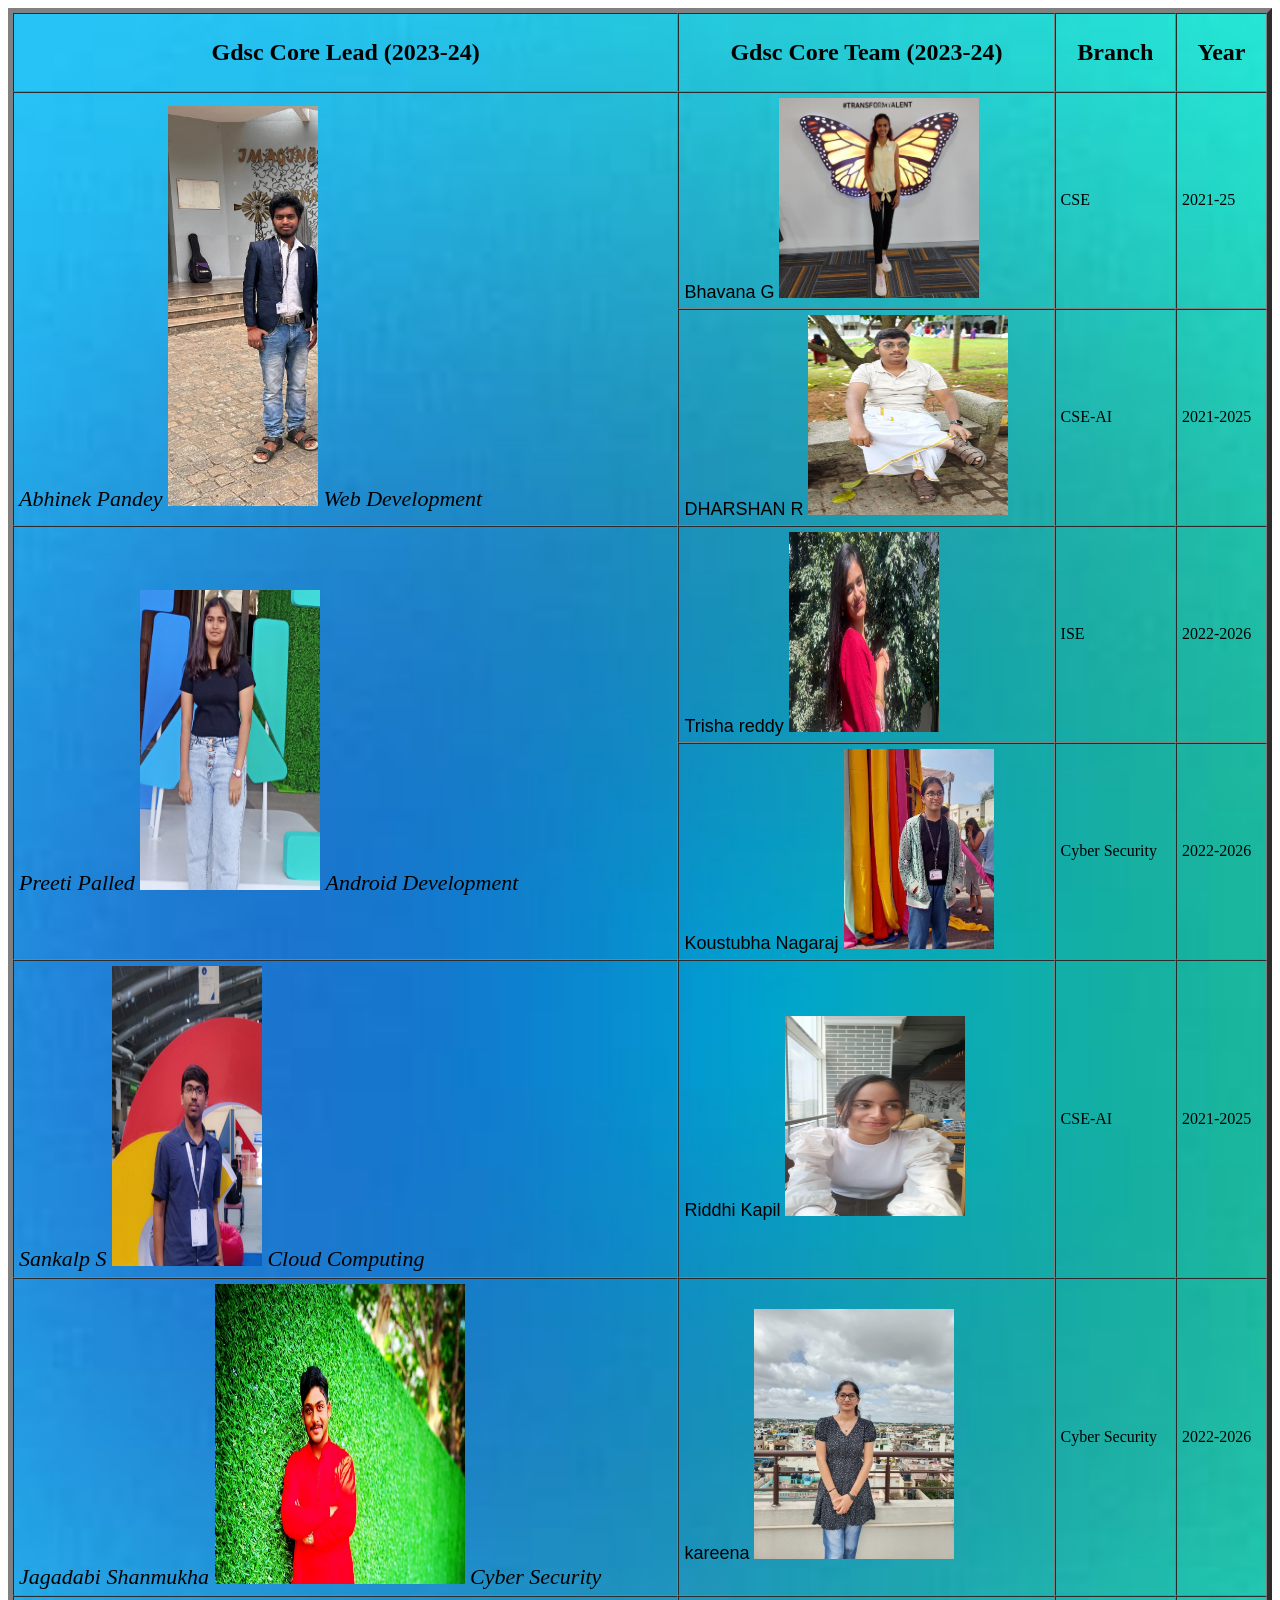
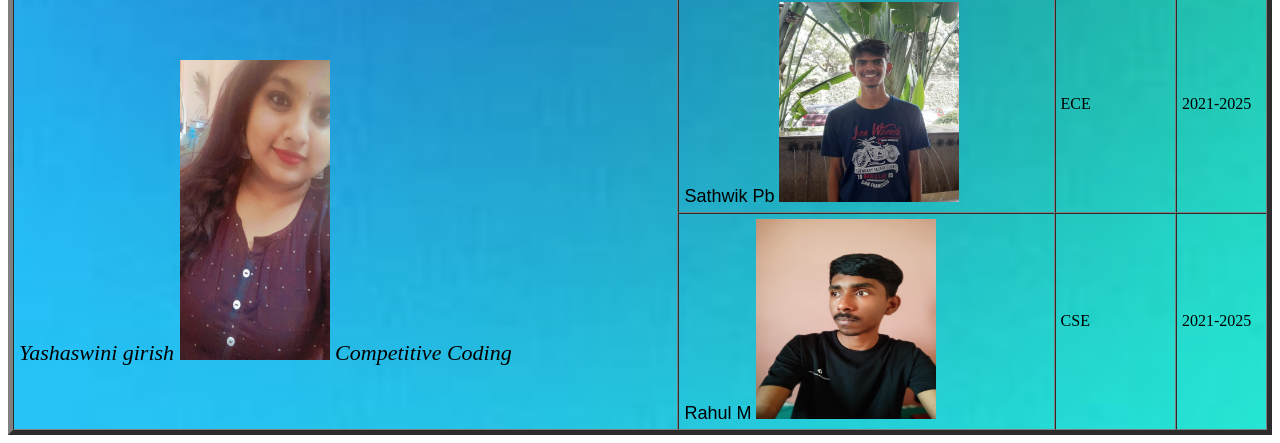
==== index.html @ 0161361d "Add files via upload" ====
<!DOCTYPE html>
<html lang="en">
<head>
    <meta charset="UTF-8">
    <meta name="viewport" content="width=device-width, initial-scale=1.0">
    <title>Gdsc Member Details</title>
    <link rel="stylesheet" href="style.css">
</head>
<body>
    <table class="table" border="5" cellspacing="0" cellpadding="5" >
        <th><h2>Gdsc Core Lead (2023-24)</th></h2>
        <th><h2>Gdsc Core Team (2023-24)</th></h2>
        <th><h2>Branch</th></h2>
        <th><h2>Year</th></h2>
        <tr >
            <td  class="Lead"  rowspan="2">Abhinek Pandey <img src="Abhinek.jpg" width="150px" height="400px">
                Web Development
            </td>
            <td class="team" > Bhavana G <img src="Bhavna.jpg" width="200px" height="200px"></td>
            <td>CSE</td>
            <td>2021-25</td>
        </tr>
        
        <tr>
            <td class="team"> DHARSHAN R   <img src="Drashan.jpg" width="200px" height="200px"></td>
            <td>CSE-AI</td>
            <td>2021-2025</td>
        </tr>
        <tr>
            <td class="Lead" rowspan="2">Preeti Palled <img src="Preeti.jpg" width="180px" height="300px">
                Android Development
            </td>
            <td class="team">Trisha reddy <img src="Trisha.jpg" width="150px" height="200px"></td>
            <td>ISE</td>
            <td>2022-2026</td>
            <tr>
                <td class="team">Koustubha Nagaraj <img src="Koustubha .jpg" width="150px" height="200px"></td>
                <td>Cyber Security</td>
                <td>2022-2026</td>
                </tr>

        </tr>
        <tr>
            <td class="Lead" >
            Sankalp S <img src="Snakalp.jpg" width="150px" height="300px">
            Cloud Computing
            </td>
            <td class="team"> Riddhi Kapil <img src="Riddhi .jpg" width="180px" height="200px"></td>
            <td>CSE-AI</td>
            <td>2021-2025</td>
        </tr>
        <tr>
            <td class="Lead"> Jagadabi Shanmukha <img src="Shanmukha.jpg" width="250px" height="300px">
                Cyber Security 
            </td>
            <td class="team">kareena  <img src="kareena.jpg" width="200px" height="250px"></td>
            <td>Cyber Security</td>
            <td>2022-2026</td>
        </tr>
        <tr >
            <td class="Lead" rowspan="2">Yashaswini girish  <img src="yashaswini .jpg" width="150px" height="300px">
                Competitive Coding 
            </td>
            <td class="team">Sathwik Pb  <img src="Sathwik .jpg" width="180px" height="200px"></td>
            <td>ECE</td>
            <td>2021-2025</td>
            <tr>
            <td class="team">Rahul M <img src="Rahul .jpg" width="180px" height="200px"></td>
            <td>CSE</td>
            <td>2021-2025</td>
        </tr>
        </tr>

    </table>
</body>
</html>
---- style.css ----
.table{
    background-image: url('Background1.jpg');
    width: 100%;
    height: 100vh;
    background-repeat: no-repeat;
    background-size: cover;
    background-position: fixed;
}
.Lead{
    font-size: 22px;
    
    font-style:oblique;
}
.team{
    font-size: 18px;
    font-family:Arial, Helvetica, sans-serif; 
    

}
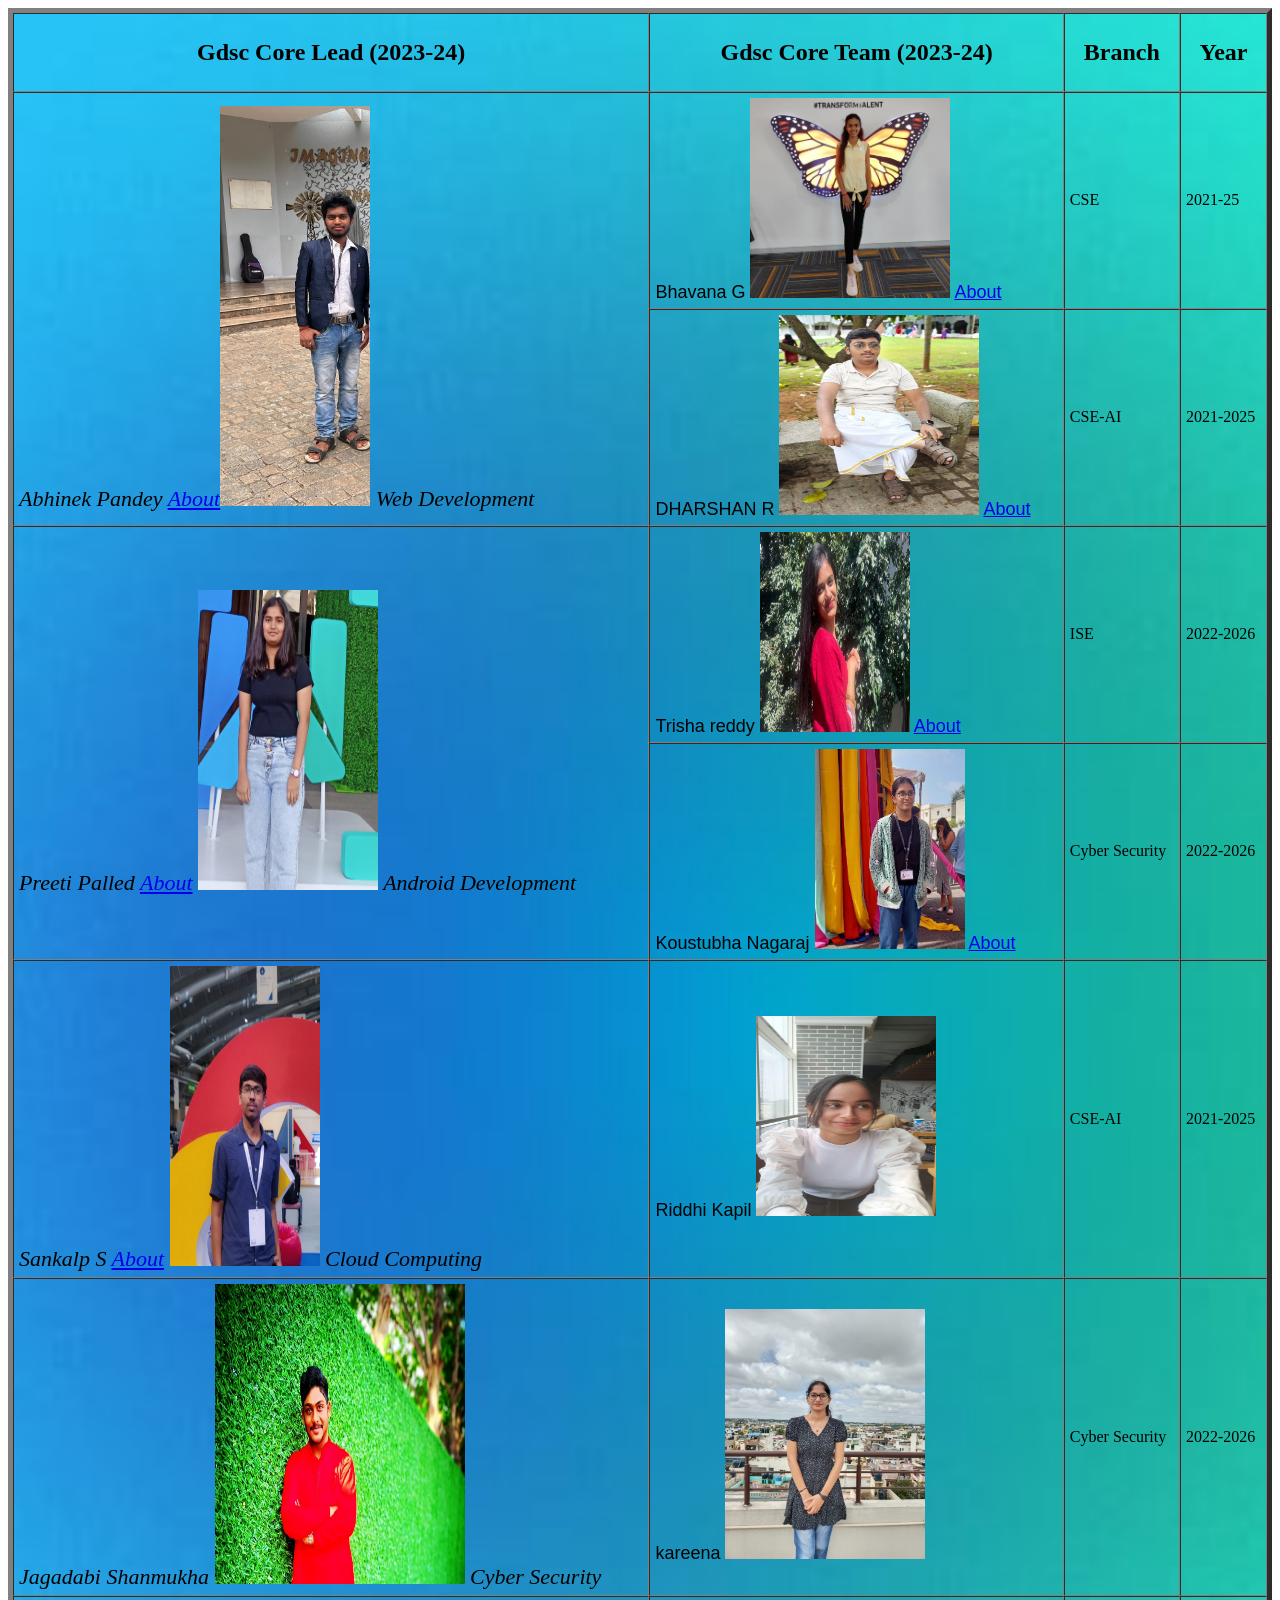
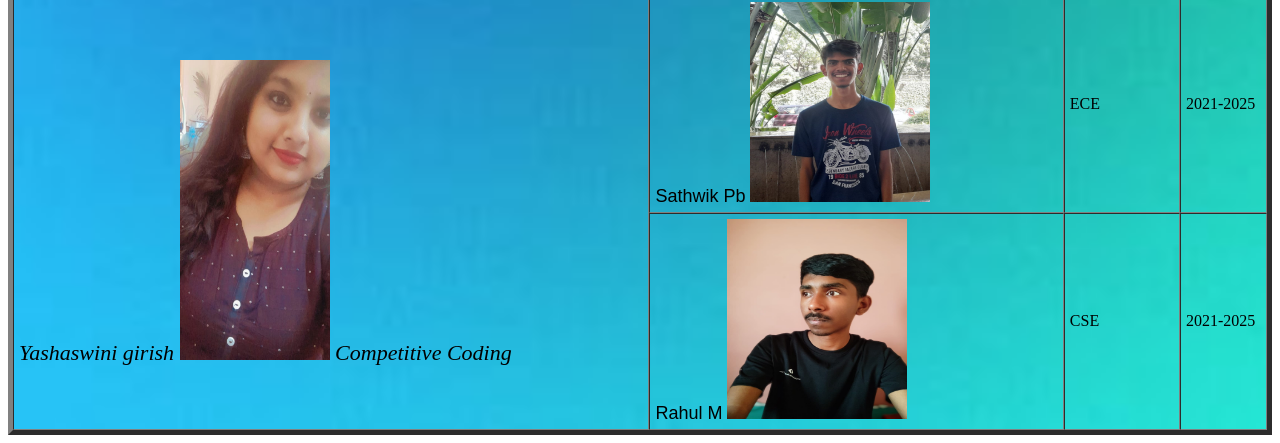
==== commit 9c100e74: "Update index.html" ====
--- a/index.html
+++ b/index.html
@@ -13,28 +13,31 @@
         <th><h2>Branch</th></h2>
         <th><h2>Year</th></h2>
         <tr >
-            <td  class="Lead"  rowspan="2">Abhinek Pandey <img src="Abhinek.jpg" width="150px" height="400px">
+            <td  class="Lead"  rowspan="2" >Abhinek Pandey    <a href="Abinek About.html">About<img src="Abhinek.jpg" width="150px" height="400px"></a>
                 Web Development
+                
             </td>
-            <td class="team" > Bhavana G <img src="Bhavna.jpg" width="200px" height="200px"></td>
+            
+            <td class="team" > Bhavana G <img src="Bhavna.jpg" width="200px" height="200px">    <a href="Bhavna.html">About</a></td>
             <td>CSE</td>
             <td>2021-25</td>
         </tr>
         
         <tr>
-            <td class="team"> DHARSHAN R   <img src="Drashan.jpg" width="200px" height="200px"></td>
+            <td class="team"> DHARSHAN R   <img src="Drashan.jpg" width="200px" height="200px">    <a href="Dharshan.html">About</a>
+            </td>
             <td>CSE-AI</td>
             <td>2021-2025</td>
         </tr>
         <tr>
-            <td class="Lead" rowspan="2">Preeti Palled <img src="Preeti.jpg" width="180px" height="300px">
+            <td class="Lead" rowspan="2">Preeti Palled  <a href="Preeti.html">About</a>      <img src="Preeti.jpg" width="180px" height="300px">
                 Android Development
             </td>
-            <td class="team">Trisha reddy <img src="Trisha.jpg" width="150px" height="200px"></td>
+            <td class="team">Trisha reddy <img src="Trisha.jpg" width="150px" height="200px">        <a href="trisha.html">About</a></td>
             <td>ISE</td>
             <td>2022-2026</td>
             <tr>
-                <td class="team">Koustubha Nagaraj <img src="Koustubha .jpg" width="150px" height="200px"></td>
+                <td class="team">Koustubha Nagaraj <img src="Koustubha .jpg" width="150px" height="200px">   <a href="Koustubha .html">About</a></td>
                 <td>Cyber Security</td>
                 <td>2022-2026</td>
                 </tr>
@@ -42,7 +45,7 @@
         </tr>
         <tr>
             <td class="Lead" >
-            Sankalp S <img src="Snakalp.jpg" width="150px" height="300px">
+            Sankalp S    <a href="Sankalp.html">About</a>      <img src="Snakalp.jpg" width="150px" height="300px">
             Cloud Computing
             </td>
             <td class="team"> Riddhi Kapil <img src="Riddhi .jpg" width="180px" height="200px"></td>
@@ -73,4 +76,4 @@
 
     </table>
 </body>
-</html>+</html>
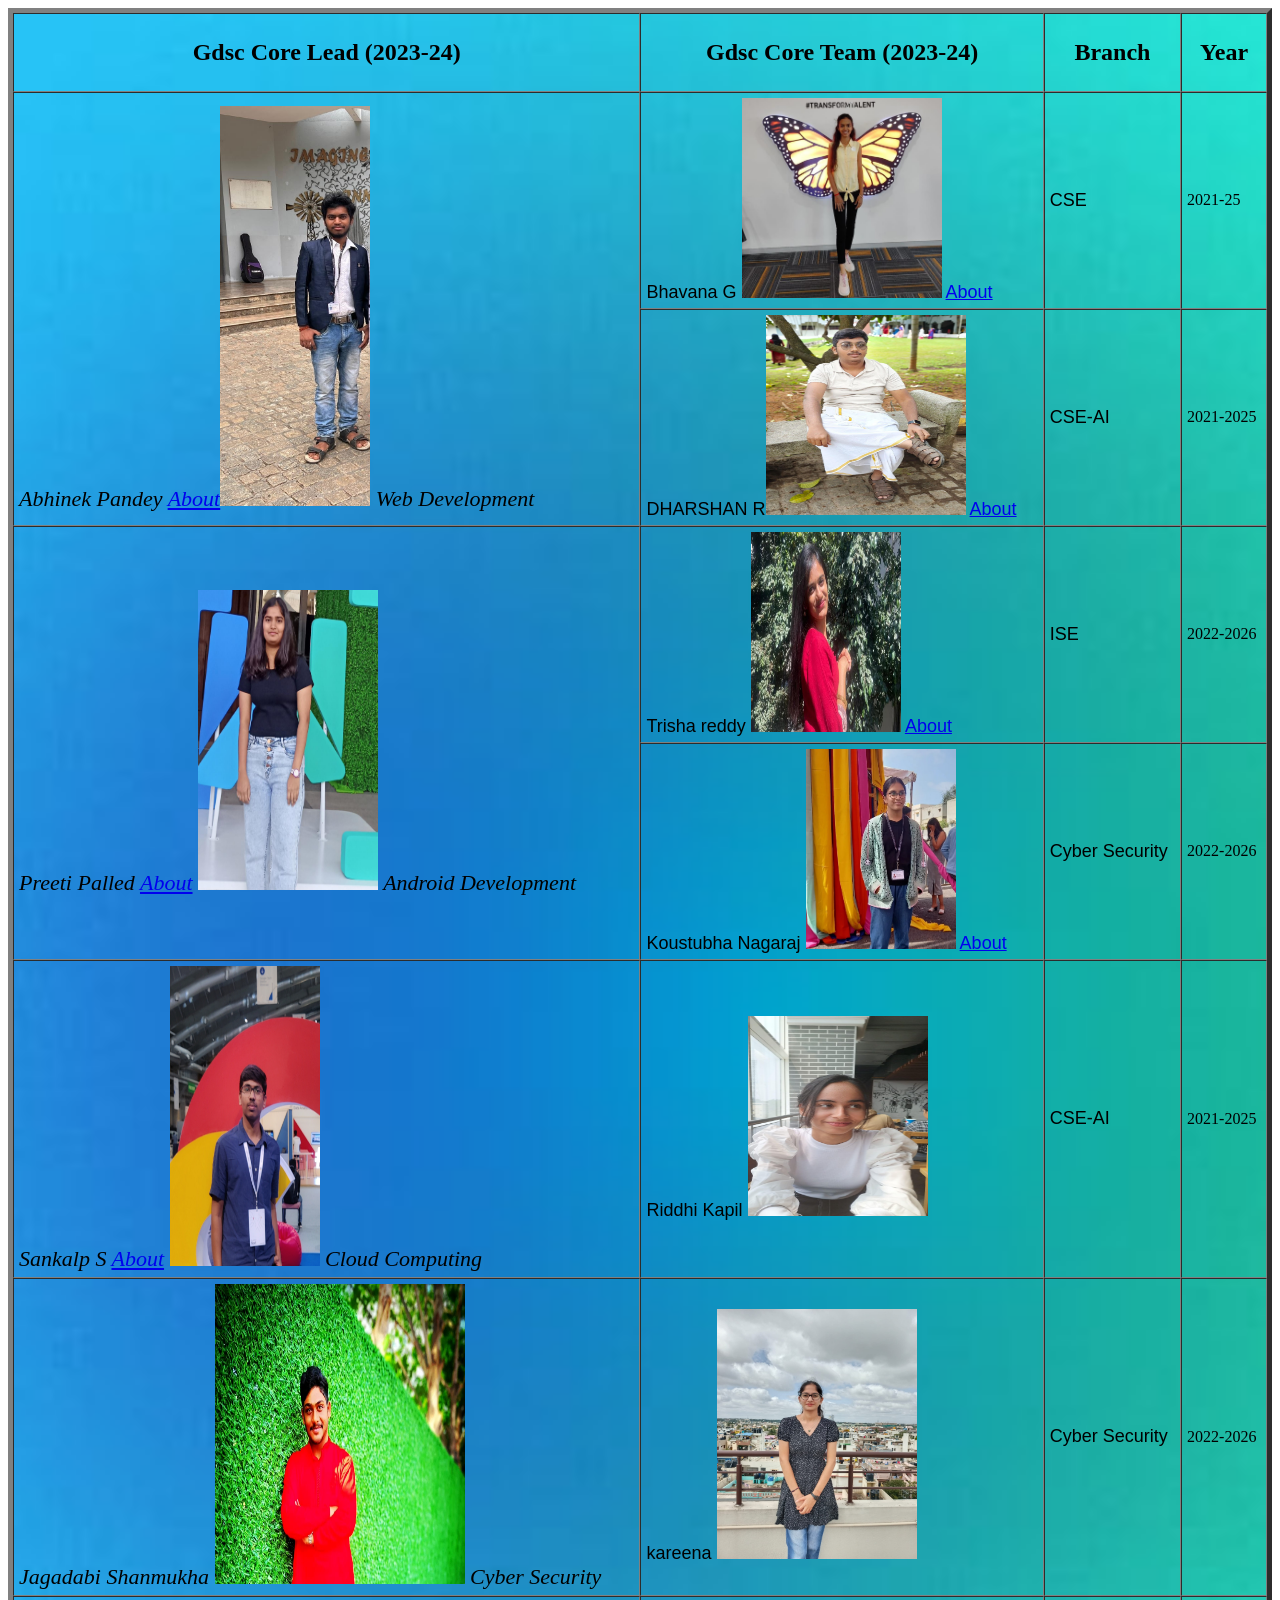
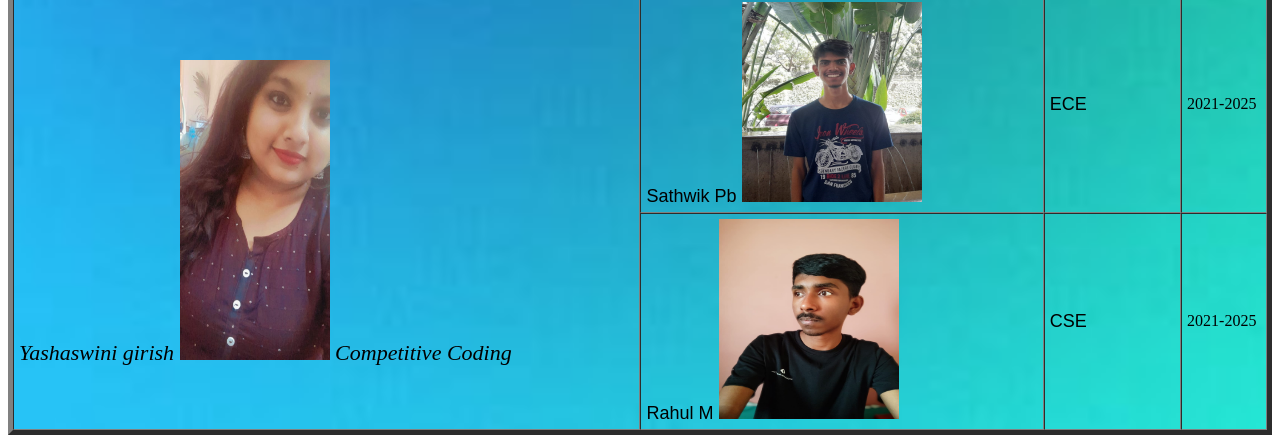
==== commit 445da669: "Update index.html" ====
--- a/index.html
+++ b/index.html
@@ -19,27 +19,26 @@
             </td>
             
             <td class="team" > Bhavana G <img src="Bhavna.jpg" width="200px" height="200px">    <a href="Bhavna.html">About</a></td>
-            <td>CSE</td>
-            <td>2021-25</td>
+            <td class="team">CSE</td>
+            <td class="year">2021-25</td>
         </tr>
         
         <tr>
-            <td class="team"> DHARSHAN R   <img src="Drashan.jpg" width="200px" height="200px">    <a href="Dharshan.html">About</a>
-            </td>
-            <td>CSE-AI</td>
-            <td>2021-2025</td>
+            <td class="team">DHARSHAN R<img src="Drashan.jpg" width="200px" height="200px">  <a href="Dharshan.html">About</a></td>
+            <td class="team">CSE-AI</td>
+            <td class="year">2021-2025</td>
         </tr>
         <tr>
             <td class="Lead" rowspan="2">Preeti Palled  <a href="Preeti.html">About</a>      <img src="Preeti.jpg" width="180px" height="300px">
                 Android Development
             </td>
             <td class="team">Trisha reddy <img src="Trisha.jpg" width="150px" height="200px">        <a href="trisha.html">About</a></td>
-            <td>ISE</td>
-            <td>2022-2026</td>
+            <td class="team">ISE</td>
+            <td class="year">2022-2026</td>
             <tr>
                 <td class="team">Koustubha Nagaraj <img src="Koustubha .jpg" width="150px" height="200px">   <a href="Koustubha .html">About</a></td>
-                <td>Cyber Security</td>
-                <td>2022-2026</td>
+                <td class="team">Cyber Security</td>
+                <td class="year">2022-2026</td>
                 </tr>
 
         </tr>
@@ -49,28 +48,28 @@
             Cloud Computing
             </td>
             <td class="team"> Riddhi Kapil <img src="Riddhi .jpg" width="180px" height="200px"></td>
-            <td>CSE-AI</td>
-            <td>2021-2025</td>
+            <td class="team">CSE-AI</td>
+            <td class="year">2021-2025</td>
         </tr>
         <tr>
             <td class="Lead"> Jagadabi Shanmukha <img src="Shanmukha.jpg" width="250px" height="300px">
                 Cyber Security 
             </td>
             <td class="team">kareena  <img src="kareena.jpg" width="200px" height="250px"></td>
-            <td>Cyber Security</td>
-            <td>2022-2026</td>
+            <td class="team">Cyber Security</td>
+            <td class="year">2022-2026</td>
         </tr>
         <tr >
             <td class="Lead" rowspan="2">Yashaswini girish  <img src="yashaswini .jpg" width="150px" height="300px">
                 Competitive Coding 
             </td>
             <td class="team">Sathwik Pb  <img src="Sathwik .jpg" width="180px" height="200px"></td>
-            <td>ECE</td>
-            <td>2021-2025</td>
+            <td class="team">ECE</td>
+            <td class="year">2021-2025</td>
             <tr>
             <td class="team">Rahul M <img src="Rahul .jpg" width="180px" height="200px"></td>
-            <td>CSE</td>
-            <td>2021-2025</td>
+            <td class="team">CSE</td>
+            <td class="year">2021-2025</td>
         </tr>
         </tr>
 
